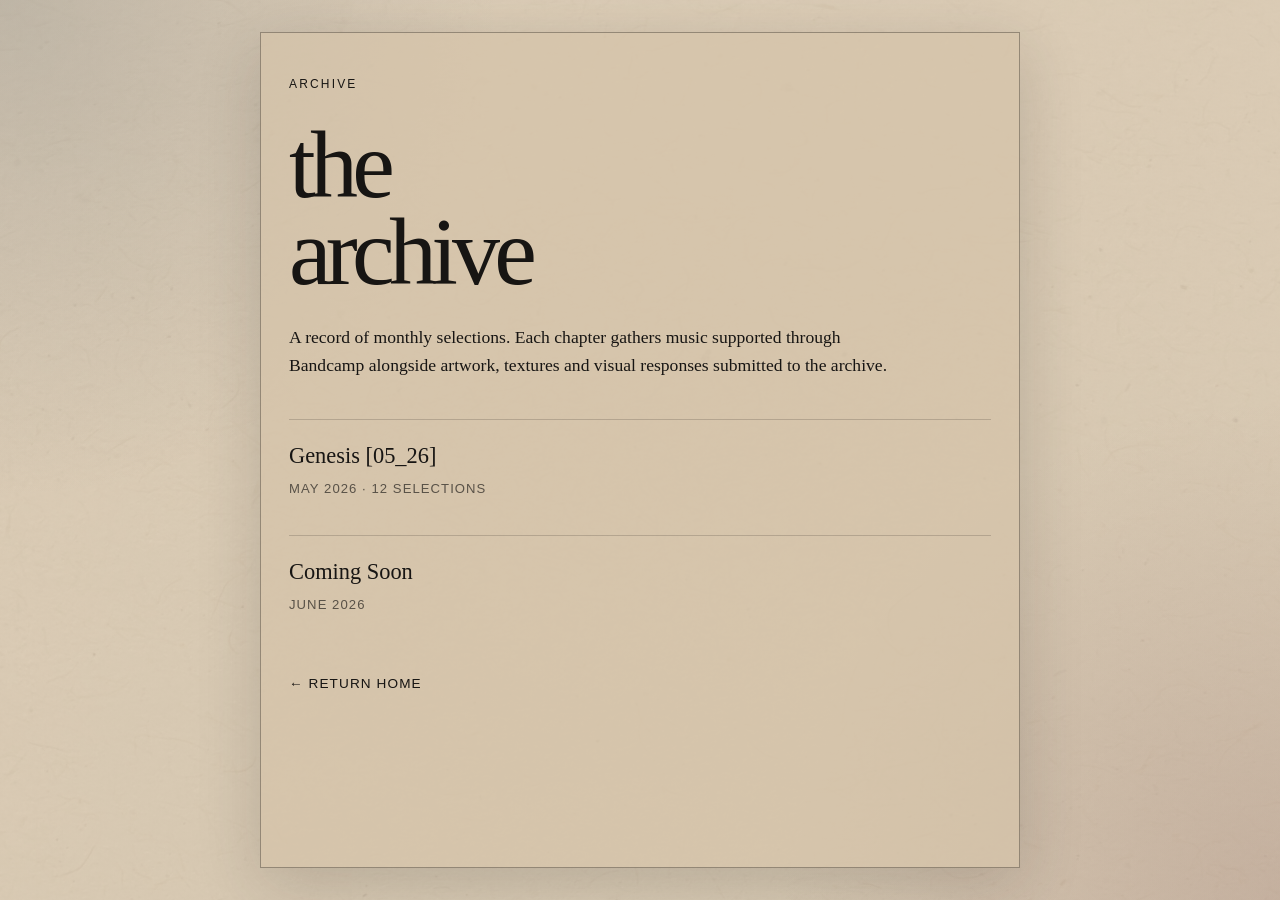
==== archive/index.html @ 09d96a4f "Add files via upload" ====
<!DOCTYPE html>
<html lang="en">
<head>
  <meta charset="UTF-8" />
  <meta name="viewport" content="width=device-width, initial-scale=1.0" />
  <title>archive — somewhere after midnight</title>

  <link rel="icon" type="image/png" href="../favicon.png">

  <style>
    :root {
      --ink: #171513;
      --paper: #d6c4aa;
    }

    * {
      box-sizing: border-box;
    }

    body {
      margin: 0;
      font-family: Georgia, "Times New Roman", serif;
      color: var(--ink);
      line-height: 1.6;
    }

    .page {
      min-height: 100vh;
      display: flex;
      justify-content: center;
      padding: 32px 18px;

      background:
        radial-gradient(circle at top left, rgba(61,78,95,0.18), transparent 32%),
        radial-gradient(circle at bottom right, rgba(109,63,69,0.18), transparent 32%),
        linear-gradient(rgba(214,196,170,0.82), rgba(214,196,170,0.82)),
        url("../images/paper-grain.jpg"),
        var(--paper);

      background-size:
        auto,
        auto,
        auto,
        1400px,
        auto;
    }

    .card {
      width: 100%;
      max-width: 760px;
      border: 1px solid rgba(23,21,19,0.35);
      background: rgba(214,196,170,0.72);
      padding: 42px 28px;
      box-shadow: 0 18px 60px rgba(23,21,19,0.16);
    }

    .eyebrow {
      font-family: Arial, sans-serif;
      text-transform: uppercase;
      letter-spacing: 0.18em;
      font-size: 0.75rem;
      margin-bottom: 28px;
    }

    h1 {
      font-size: clamp(2.8rem, 9vw, 6rem);
      line-height: 0.9;
      font-weight: 400;
      margin: 0 0 28px;
      letter-spacing: -0.06em;
    }

    .intro {
      max-width: 620px;
      margin-bottom: 40px;
      font-size: 1.1rem;
    }

    .archive-list {
      display: flex;
      flex-direction: column;
      gap: 18px;
    }

    .archive-entry {
      display: block;
      text-decoration: none;
      color: var(--ink);
      padding: 18px 0;
      border-top: 1px solid rgba(23,21,19,0.18);
    }

    .archive-entry:hover {
      opacity: 0.75;
    }

    .archive-title {
      font-size: 1.4rem;
      margin-bottom: 4px;
    }

    .archive-meta {
      font-family: Arial, sans-serif;
      font-size: 0.82rem;
      text-transform: uppercase;
      letter-spacing: 0.08em;
      opacity: 0.65;
    }

    .back {
      margin-top: 40px;
      display: inline-block;
      text-decoration: none;
      color: var(--ink);
      font-family: Arial, sans-serif;
      font-size: 0.85rem;
      text-transform: uppercase;
      letter-spacing: 0.08em;
    }

    @media (max-width: 600px) {
      .card {
        padding: 30px 22px;
      }
    }
  </style>
</head>

<body>

<main class="page">

<section class="card">

<div class="eyebrow">
archive
</div>

<h1>
the<br>
archive
</h1>

<p class="intro">
A record of monthly selections. Each chapter gathers music supported through Bandcamp alongside artwork, textures and visual responses submitted to the archive.
</p>

<div class="archive-list">

<a class="archive-entry" href="genesis-05-26.html">
  <div class="archive-title">Genesis [05_26]</div>
  <div class="archive-meta">May 2026 · 12 selections</div>
</a>

<!-- Future archives -->

<a class="archive-entry" href="#">
  <div class="archive-title">Coming Soon</div>
  <div class="archive-meta">June 2026</div>
</a>

</div>

<a class="back" href="../index.html">
← Return Home
</a>

</section>

</main>

</body>
</html>
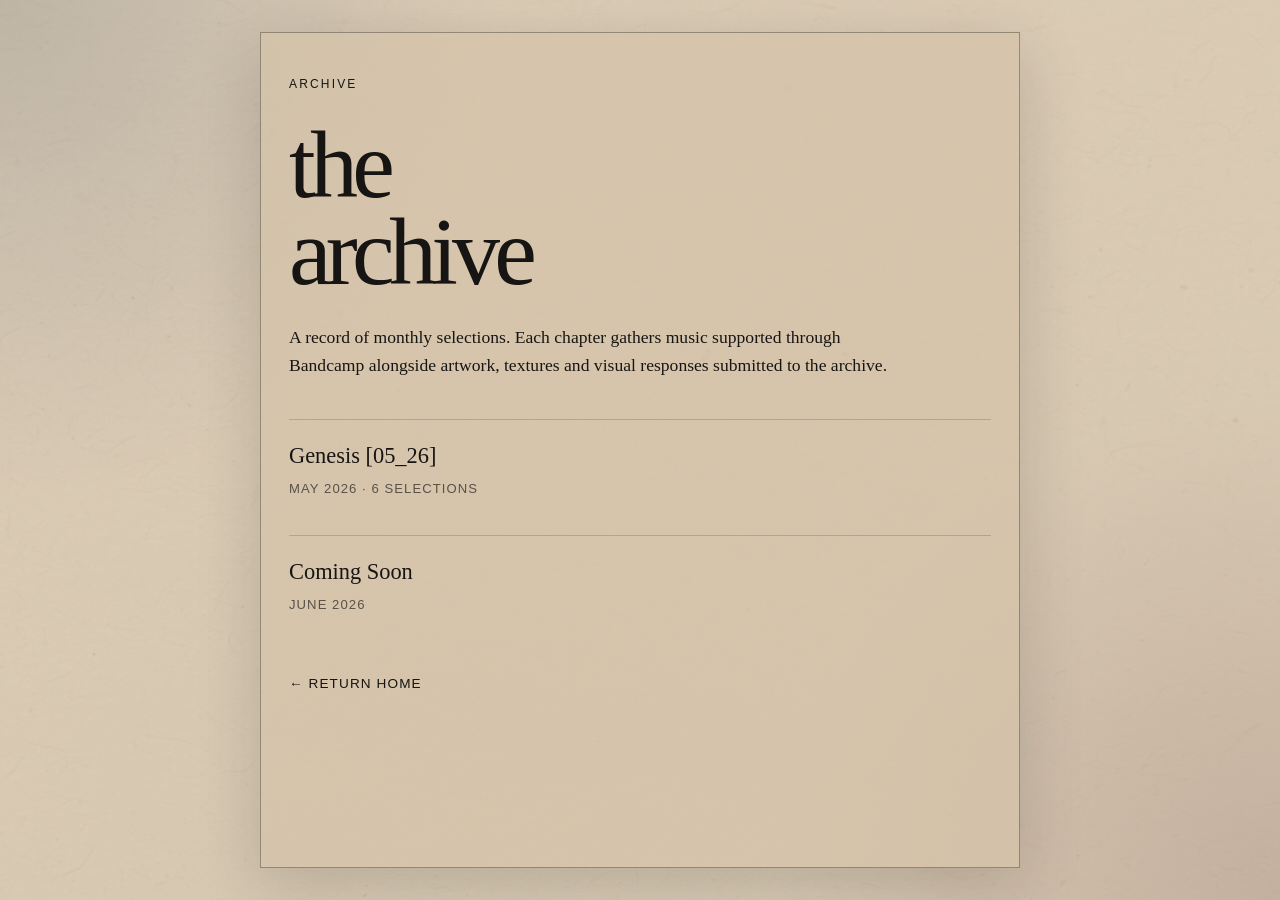
==== commit aaef2644: "Add files via upload" ====
--- a/archive/index.html
+++ b/archive/index.html
@@ -149,7 +149,7 @@
 
 <a class="archive-entry" href="genesis-05-26.html">
   <div class="archive-title">Genesis [05_26]</div>
-  <div class="archive-meta">May 2026 · 12 selections</div>
+  <div class="archive-meta">May 2026 · 6 selections</div>
 </a>
 
 <!-- Future archives -->
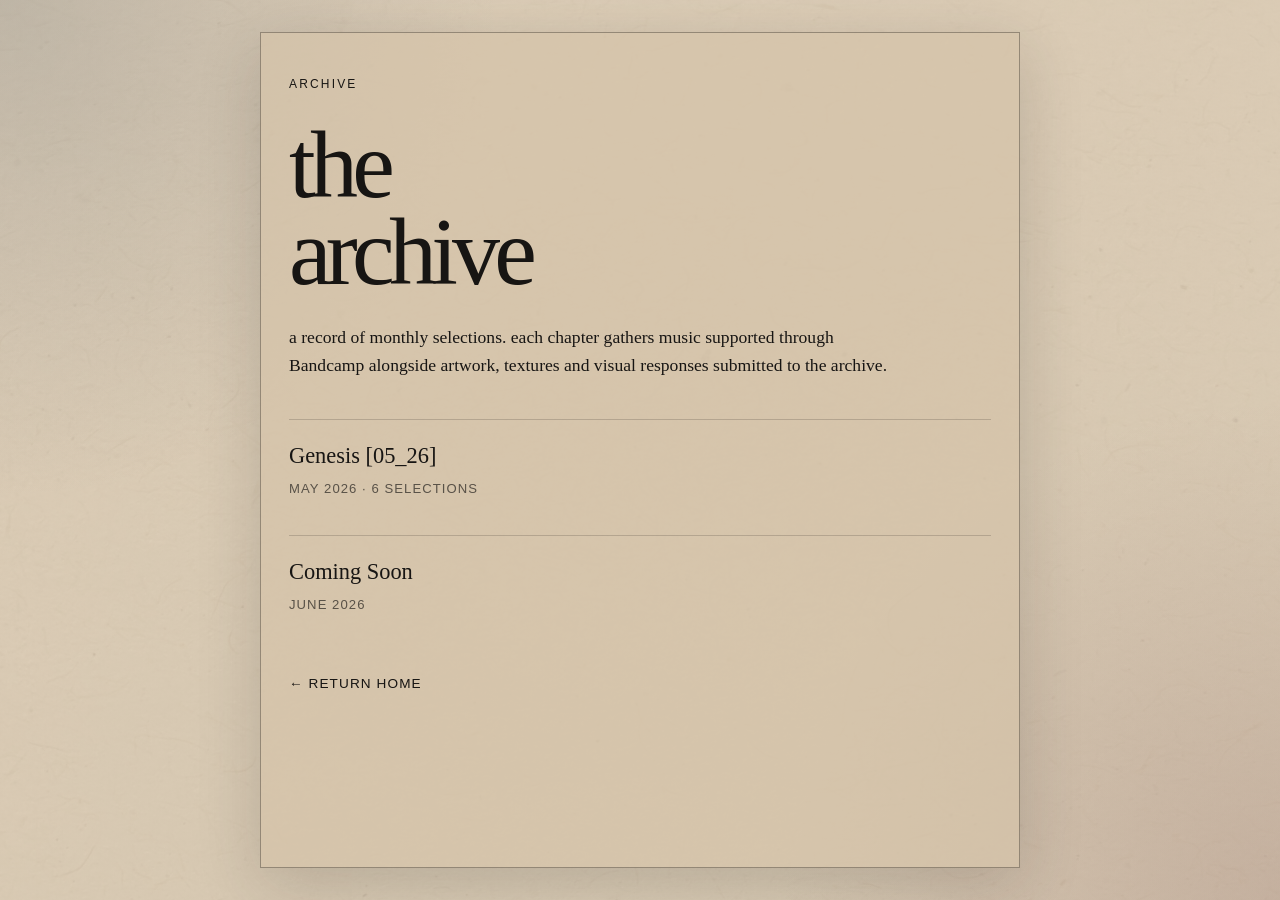
==== commit 6f03714a: "Add files via upload" ====
--- a/archive/index.html
+++ b/archive/index.html
@@ -142,7 +142,7 @@
 </h1>
 
 <p class="intro">
-A record of monthly selections. Each chapter gathers music supported through Bandcamp alongside artwork, textures and visual responses submitted to the archive.
+a record of monthly selections. each chapter gathers music supported through Bandcamp alongside artwork, textures and visual responses submitted to the archive.
 </p>
 
 <div class="archive-list">
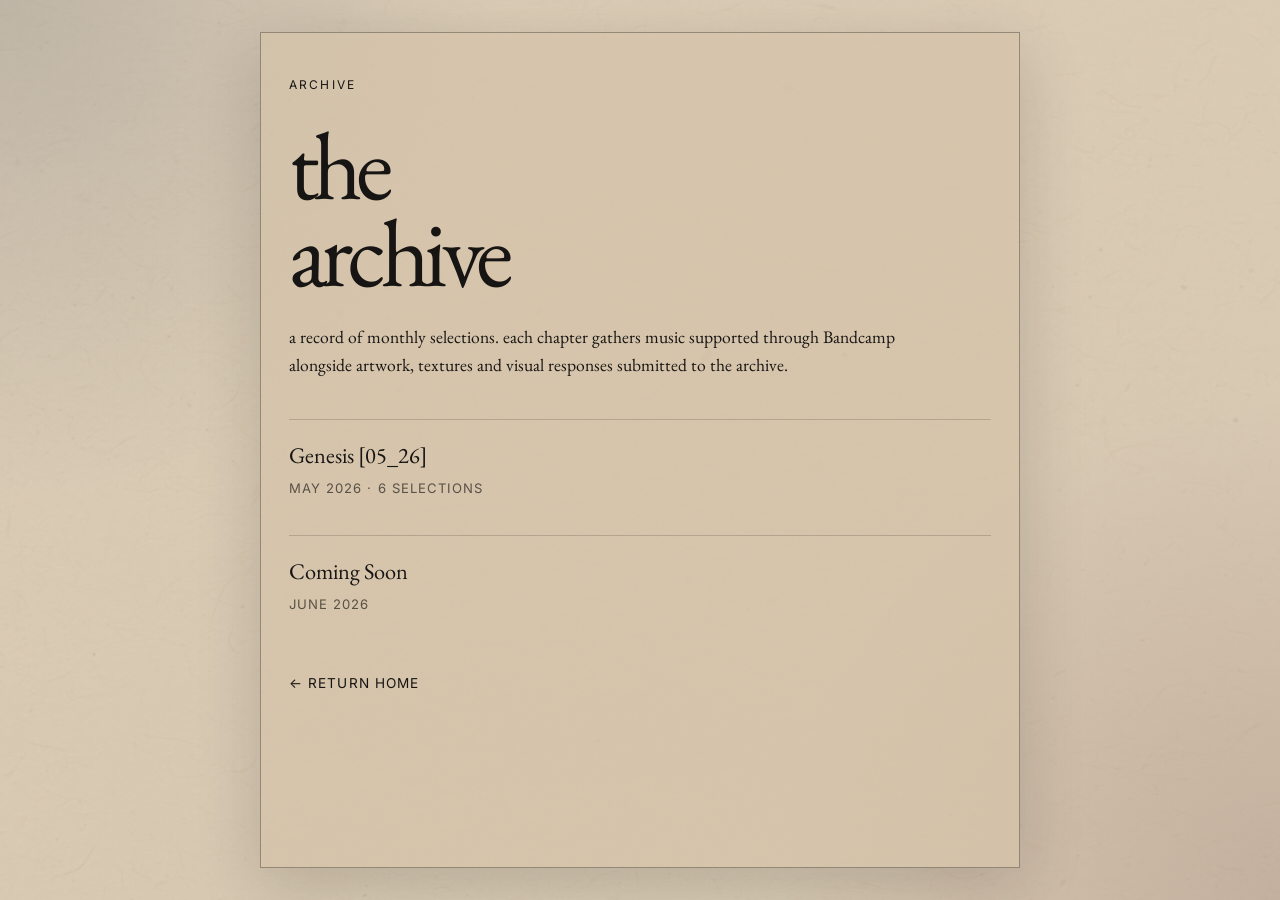
==== commit 79684103: "Add files via upload" ====
--- a/archive/index.html
+++ b/archive/index.html
@@ -6,6 +6,11 @@
   <title>archive — somewhere after midnight</title>
 
   <link rel="icon" type="image/png" href="../favicon.png">
+
+  <link rel="preconnect" href="https://fonts.googleapis.com">
+  <link rel="preconnect" href="https://fonts.gstatic.com" crossorigin>
+  
+  <link href="https://fonts.googleapis.com/css2?family=EB+Garamond:wght@400;500&family=Inter:wght@400;500;600&display=swap" rel="stylesheet">
 
   <style>
     :root {
@@ -19,7 +24,7 @@
 
     body {
       margin: 0;
-      font-family: Georgia, "Times New Roman", serif;
+      font-family: "EB Garamond", serif;
       color: var(--ink);
       line-height: 1.6;
     }
@@ -55,7 +60,7 @@
     }
 
     .eyebrow {
-      font-family: Arial, sans-serif;
+      font-family: "Inter", sans-serif;
       text-transform: uppercase;
       letter-spacing: 0.18em;
       font-size: 0.75rem;
@@ -100,7 +105,7 @@
     }
 
     .archive-meta {
-      font-family: Arial, sans-serif;
+      font-family: "Inter", sans-serif;
       font-size: 0.82rem;
       text-transform: uppercase;
       letter-spacing: 0.08em;
@@ -112,7 +117,7 @@
       display: inline-block;
       text-decoration: none;
       color: var(--ink);
-      font-family: Arial, sans-serif;
+      font-family: "Inter", sans-serif;
       font-size: 0.85rem;
       text-transform: uppercase;
       letter-spacing: 0.08em;
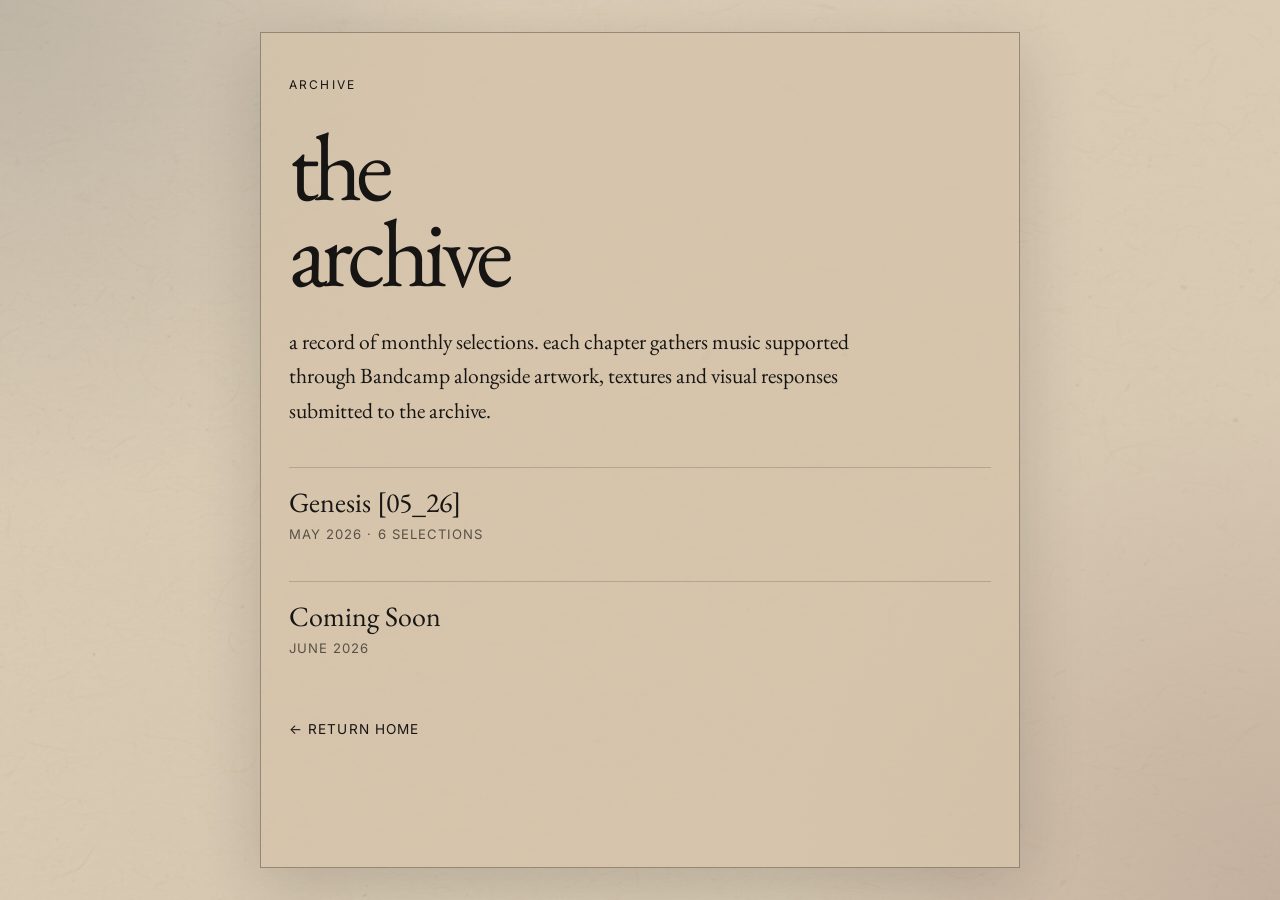
==== commit 559e85ce: "Add files via upload" ====
--- a/archive/index.html
+++ b/archive/index.html
@@ -23,11 +23,12 @@
     }
 
     body {
-      margin: 0;
-      font-family: "EB Garamond", serif;
-      color: var(--ink);
-      line-height: 1.6;
-    }
+  margin: 0;
+  font-family: "EB Garamond", serif;
+  font-size: 1.25rem;
+  color: var(--ink);
+  line-height: 1.65;
+}
 
     .page {
       min-height: 100vh;
@@ -76,10 +77,11 @@
     }
 
     .intro {
-      max-width: 620px;
-      margin-bottom: 40px;
-      font-size: 1.1rem;
-    }
+  max-width: 620px;
+  margin-bottom: 40px;
+  font-size: 1.35rem;
+  line-height: 1.6;
+}
 
     .archive-list {
       display: flex;
@@ -100,9 +102,10 @@
     }
 
     .archive-title {
-      font-size: 1.4rem;
-      margin-bottom: 4px;
-    }
+  font-size: 1.75rem;
+  line-height: 1.2;
+  margin-bottom: 4px;
+}
 
     .archive-meta {
       font-family: "Inter", sans-serif;
@@ -124,10 +127,27 @@
     }
 
     @media (max-width: 600px) {
-      .card {
-        padding: 30px 22px;
-      }
-    }
+  .page {
+    padding: 18px 10px;
+  }
+
+  .card {
+    padding: 30px 22px;
+  }
+
+  h1 {
+    font-size: clamp(3rem, 16vw, 4.4rem);
+  }
+
+  .intro {
+    font-size: 1.1rem;
+    line-height: 1.6;
+  }
+
+  .archive-title {
+    font-size: 1.45rem;
+  }
+}
   </style>
 </head>
 
